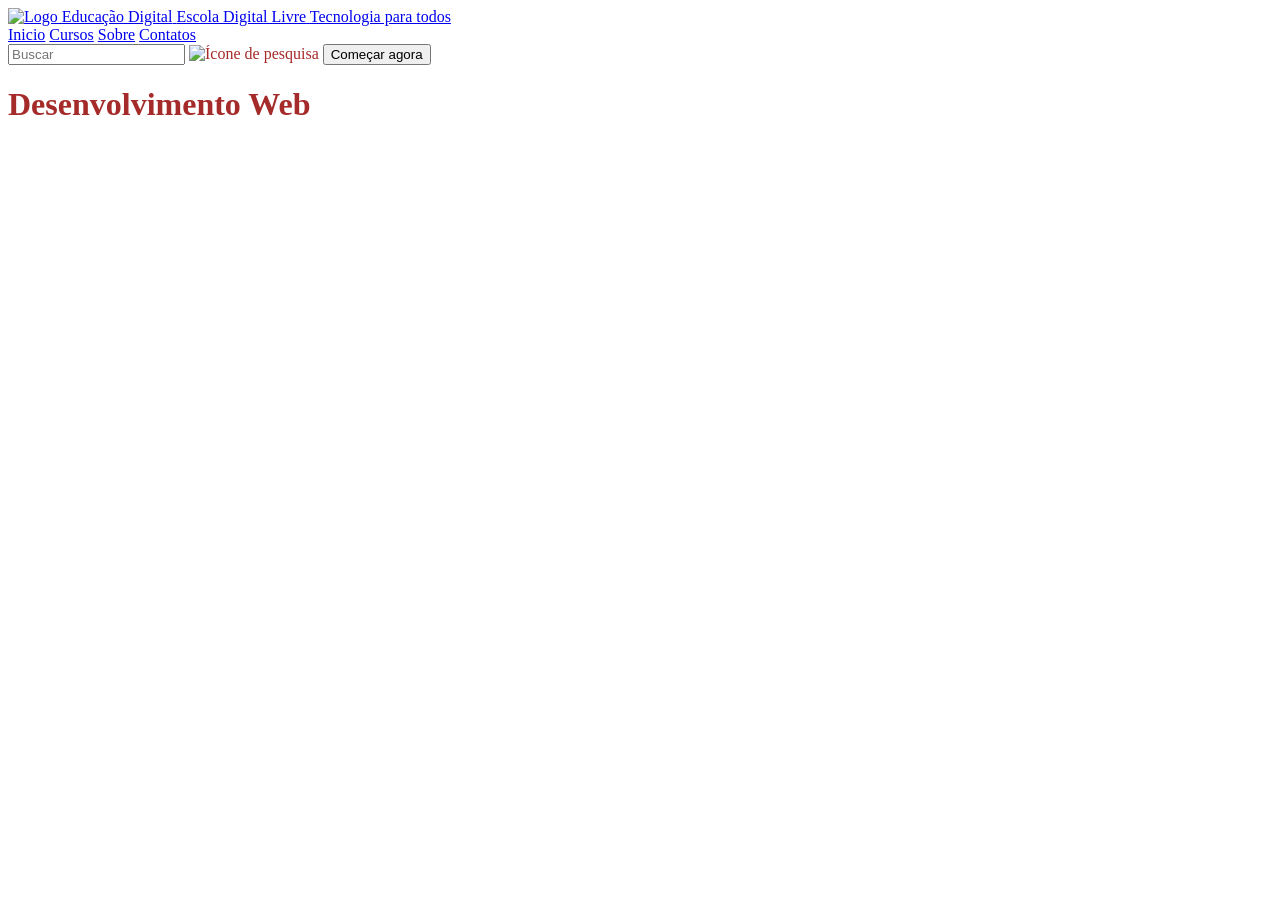
==== index.html @ f3c12954 "Add files via upload" ====
<!DOCTYPE html>
<!-- Deus é fiel. -->
 <!-- Declara que este documeno usa HTMLS -->

<html lang="pt-BR">
    <!-- Elemento raiz da página. Lang="pt-BR" define o idioma -->

<head>
    <!-- Informações de bastidores: não aparecem diretamente na tela -->
   
    <meta charset="UTF-8"> <!-- Condificaçao de caracteres, garante acentos corretos -->

    <meta name="viewport" content="width=device-width, initial-scale=1.0"> <!-- Ativa a responsividade em dispositivos móveis-->


    <title>Escola Digital Livre</title> <!-- Título exibido na aba do navegador -->

    <link rel="stylesheet" href="style.css">
    <!-- Conceta o arquivo de estilos (CSS) -->

</head>
<body>
    <!-- Tudo o que o usuário vê e interage fica aqui -->

 </header class="header">
<!-- Tag semántica: indica o cabeçalho da página -->

<div class="header-container">
    <!-- Container que agrupa e centraliza o conteúdo do header -->

    <a href="#" class="logo">
        <!-- Logo clicável, leva para a home -->
         <img src="./assets/Logo.png" alt="Logo Educação Digital" width="60px">
         <!-- img: adiciona imagem / src: caminho da imagem / alt: legenda da imagem -->

<span class="logo-text">
    <span class="logo-tittle">Escola Digital Livre</span>
    <span class="logo-subtittle">Tecnologia para todos</span>
</span>

</a>

<nav class="main-nav">
    <!-- Tag semântica para o menu de navegação -->

    <a href="./index.html">Inicio</a>
    <!-- a (link) para navegação | href é o caminho da página | "active" destaca a página atual -->

    <a href="./cursos.html" class="nav-link active">Cursos</a>
    <a href="#" class="nav-link">Sobre</a>
    <a href="#" class="nav-link">Contatos</a>
</nav>

<div class="header-actions">
    <!-- Agrupa os botões de busca e botão CTA -->

    <div class="search-box">
        <input type="text" placeholder="Buscar">
        <!-- Input: campo de entrada | placeholder some assim que o usuário digita -->

        <img src="./assets/icons8-search.svg" alt="Ícone de pesquisa">
<!-- Icone vetorial da lupa -->

<button class="btn-primary">Começar agora</button>
<!-- Botões para ações de página -->


    </div>

</div>
</header>


<h1>Desenvolvimento Web</h1>
</body>
</html>
---- style.css ----
.header-container {
    color: brown;
}
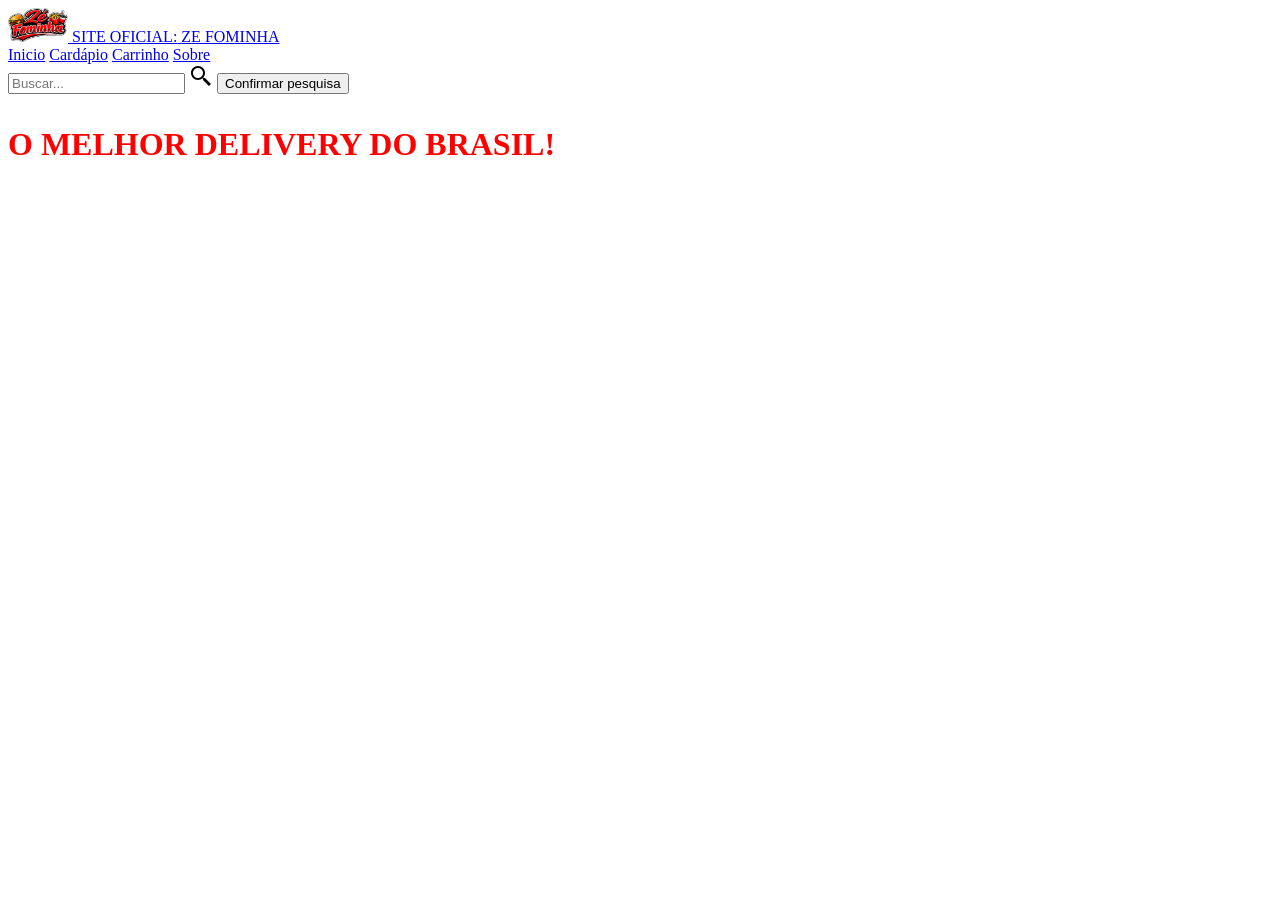
==== commit 3c73e18d: "Atualização do site" ====
--- a/index.html
+++ b/index.html
@@ -7,13 +7,13 @@
 
 <head>
     <!-- Informações de bastidores: não aparecem diretamente na tela -->
-   
+
     <meta charset="UTF-8"> <!-- Condificaçao de caracteres, garante acentos corretos -->
 
     <meta name="viewport" content="width=device-width, initial-scale=1.0"> <!-- Ativa a responsividade em dispositivos móveis-->
 
 
-    <title>Escola Digital Livre</title> <!-- Título exibido na aba do navegador -->
+    <title>Ze Fominha</title> <!-- Título exibido na aba do navegador -->
 
     <link rel="stylesheet" href="style.css">
     <!-- Conceta o arquivo de estilos (CSS) -->
@@ -22,7 +22,7 @@
 <body>
     <!-- Tudo o que o usuário vê e interage fica aqui -->
 
- </header class="header">
+</header class="header">
 <!-- Tag semántica: indica o cabeçalho da página -->
 
 <div class="header-container">
@@ -30,12 +30,12 @@
 
     <a href="#" class="logo">
         <!-- Logo clicável, leva para a home -->
-         <img src="./assets/Logo.png" alt="Logo Educação Digital" width="60px">
-         <!-- img: adiciona imagem / src: caminho da imagem / alt: legenda da imagem -->
+        <img src="./Assets/10154ccf-c654-463b-83f0-b17955331cc9.jpg" alt="Logo Zé Fominha" width="60px">
+      <!-- img: adiciona imagem / src: caminho da imagem / alt: legenda da imagem -->
 
 <span class="logo-text">
-    <span class="logo-tittle">Escola Digital Livre</span>
-    <span class="logo-subtittle">Tecnologia para todos</span>
+    <span class="logo-tittle">SITE OFICIAL:</span>
+    <span class="logo-subtittle">ZE FOMINHA</span>
 </span>
 
 </a>
@@ -46,22 +46,24 @@
     <a href="./index.html">Inicio</a>
     <!-- a (link) para navegação | href é o caminho da página | "active" destaca a página atual -->
 
-    <a href="./cursos.html" class="nav-link active">Cursos</a>
-    <a href="#" class="nav-link">Sobre</a>
-    <a href="#" class="nav-link">Contatos</a>
+    <a href="./cardapio.html" class="nav-link active">Cardápio</a>
+   
+    <a href="./Carrinho.html" class="nav-link">Carrinho</a>
+    
+    <a href="./Sobre.html" class="nav-link">Sobre</a>
 </nav>
 
 <div class="header-actions">
     <!-- Agrupa os botões de busca e botão CTA -->
 
     <div class="search-box">
-        <input type="text" placeholder="Buscar">
+        <input type="text" placeholder="Buscar...">
         <!-- Input: campo de entrada | placeholder some assim que o usuário digita -->
 
-        <img src="./assets/icons8-search.svg" alt="Ícone de pesquisa">
+        <img src="./Assets/icons8-pesquisar.svg" alt="Ícone de pesquisa">
 <!-- Icone vetorial da lupa -->
 
-<button class="btn-primary">Começar agora</button>
+<button class="btn-primary">Confirmar pesquisa</button>
 <!-- Botões para ações de página -->
 
 
@@ -71,6 +73,8 @@
 </header>
 
 
-<h1>Desenvolvimento Web</h1>
+<h1>
+<p style="color: red;">O MELHOR DELIVERY DO BRASIL!</p>
+</h1>
 </body>
 </html>
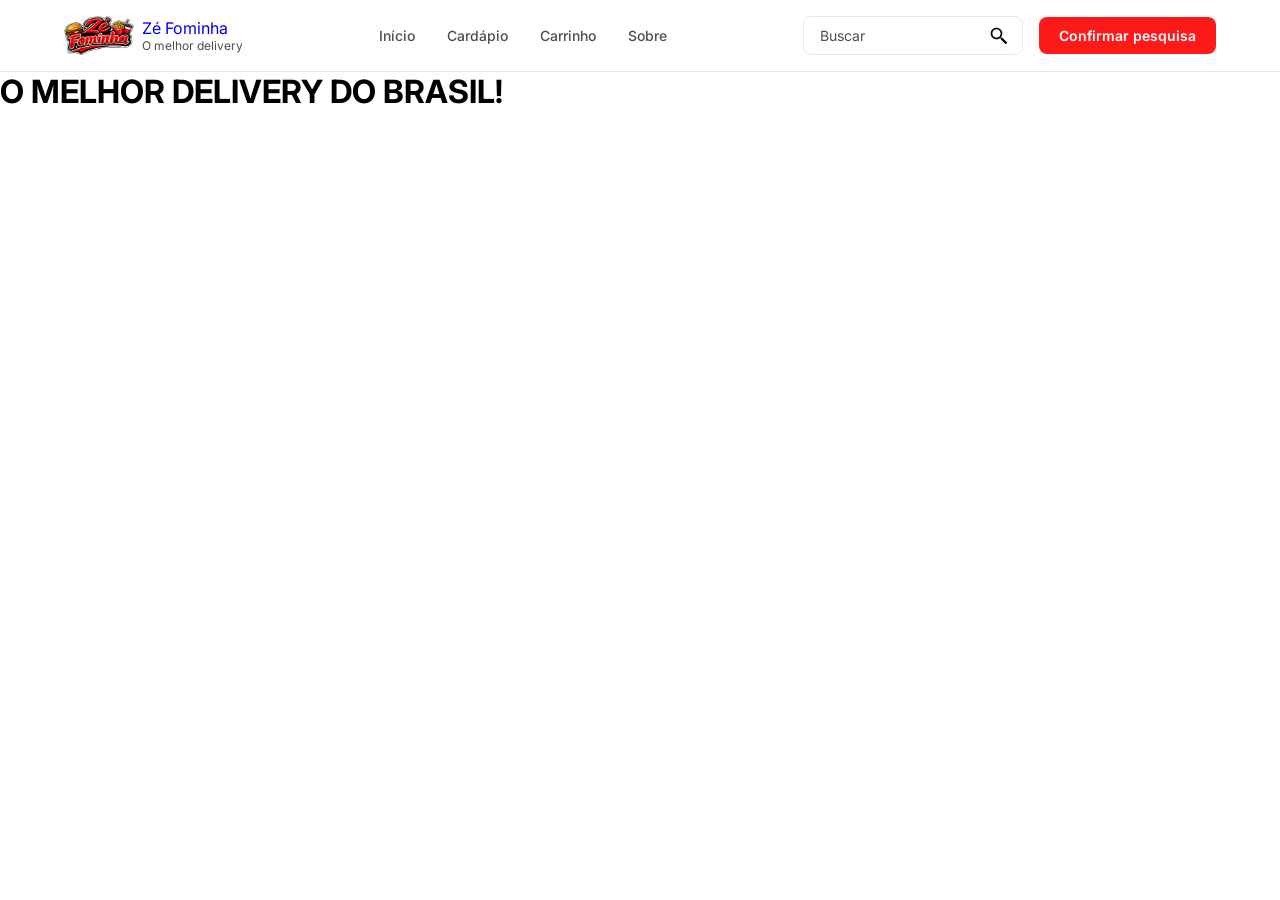
==== commit 4f593310: "atualização" ====
--- a/index.html
+++ b/index.html
@@ -1,6 +1,6 @@
 <!DOCTYPE html>
 <!-- Deus é fiel. -->
- <!-- Declara que este documeno usa HTMLS -->
+<!-- Declara que este documento usa HTML5 -->
 
 <html lang="pt-BR">
     <!-- Elemento raiz da página. Lang="pt-BR" define o idioma -->
@@ -8,73 +8,114 @@
 <head>
     <!-- Informações de bastidores: não aparecem diretamente na tela -->
 
-    <meta charset="UTF-8"> <!-- Condificaçao de caracteres, garante acentos corretos -->
+    <meta charset="UTF-8">
+    <!-- Codificação de caracteres, garante acentos corretos -->
 
-    <meta name="viewport" content="width=device-width, initial-scale=1.0"> <!-- Ativa a responsividade em dispositivos móveis-->
+    <meta name="viewport" content="width=device-width, initial-scale=1.0">
+    <!-- Ativa a responsividade em dispositivos móveis -->
 
-
-    <title>Ze Fominha</title> <!-- Título exibido na aba do navegador -->
+    <title>Zé Fominha</title>
+    <!-- Título exibido na aba do navegador -->
 
     <link rel="stylesheet" href="style.css">
-    <!-- Conceta o arquivo de estilos (CSS) -->
+    <!-- Conecta o arquivo de estilos CSS -->
+
+    <!-- Fonte do projeto -->
+    <link rel="preconnect" href="https://fonts.googleapis.com">
+    <link rel="preconnect" href="https://fonts.gstatic.com" crossorigin>
+    <link href="https://fonts.googleapis.com/css2?family=Inter:wght@400;500;600&display=swap" rel="stylesheet">
 
 </head>
+
 <body>
     <!-- Tudo o que o usuário vê e interage fica aqui -->
 
-</header class="header">
-<!-- Tag semántica: indica o cabeçalho da página -->
+    <header class="header">
+        <!-- Tag semântica: indica o cabeçalho da página -->
 
-<div class="header-container">
-    <!-- Container que agrupa e centraliza o conteúdo do header -->
+        <div class="header-container">
+            <!-- Container que agrupa e centraliza o conteúdo do header -->
 
-    <a href="#" class="logo">
-        <!-- Logo clicável, leva para a home -->
-        <img src="./Assets/10154ccf-c654-463b-83f0-b17955331cc9.jpg" alt="Logo Zé Fominha" width="60px">
-      <!-- img: adiciona imagem / src: caminho da imagem / alt: legenda da imagem -->
+        <!-- LOGO -->
+            <a href="./index.html" class="logo">
+                <!-- Logo clicável, leva para a página inicial -->
 
-<span class="logo-text">
-    <span class="logo-tittle">SITE OFICIAL:</span>
-    <span class="logo-subtittle">ZE FOMINHA</span>
-</span>
+                <img 
+                    src="./Assets/10154ccf-c654-463b-83f0-b17955331cc9.jpg"
+                    alt="Logo Zé Fominha"
+                    width="40"
+                >
+                <!-- Imagem da logo -->
 
-</a>
+                <span class="logo-text">
+                    <span class="logo-title">Zé Fominha</span>
+                    <span class="logo-subtitle">O melhor delivery</span>
+                </span>
 
-<nav class="main-nav">
-    <!-- Tag semântica para o menu de navegação -->
+            </a>
 
-    <a href="./index.html">Inicio</a>
-    <!-- a (link) para navegação | href é o caminho da página | "active" destaca a página atual -->
+            <!-- MENU DE NAVEGAÇÃO -->
+            <nav class="main-nav">
+                <!-- Tag semântica para o menu de navegação -->
 
-    <a href="./cardapio.html" class="nav-link active">Cardápio</a>
-   
-    <a href="./Carrinho.html" class="nav-link">Carrinho</a>
-    
-    <a href="./Sobre.html" class="nav-link">Sobre</a>
-</nav>
+                <a href="./index.html" class="nav-link">
+                    Início
+                </a>
+                <!-- "active" destaca a página atual -->
 
-<div class="header-actions">
-    <!-- Agrupa os botões de busca e botão CTA -->
+                <a href="./cardapio.html" class="nav-link">
+                    Cardápio
+                </a>
 
-    <div class="search-box">
-        <input type="text" placeholder="Buscar...">
-        <!-- Input: campo de entrada | placeholder some assim que o usuário digita -->
+                <a href="./Carrinho.html" class="nav-link">
+                    Carrinho
+                </a>
 
-        <img src="./Assets/icons8-pesquisar.svg" alt="Ícone de pesquisa">
-<!-- Icone vetorial da lupa -->
+                <a href="./Sobre.html" class="nav-link">
+                    Sobre
+                </a>
 
-<button class="btn-primary">Confirmar pesquisa</button>
-<!-- Botões para ações de página -->
+            </nav>
 
+            <!-- AÇÕES DO HEADER -->
+            <div class="header-actions">
+                <!-- Agrupa o campo de busca e o botão -->
 
-    </div>
+                <div class="search-box">
 
-</div>
-</header>
+                    <input 
+                        type="text" 
+                        placeholder="Buscar"
+                        aria-label="Buscar"
+                    >
+                    <!-- Campo de busca -->
 
+                    <img 
+                        class="search-icon"
+                        src="./Assets/icons8-pesquisar.svg"
+                        alt=""
+                        width="20"
+                    >
+                    <!-- Ícone da lupa -->
 
-<h1>
-<p style="color: red;">O MELHOR DELIVERY DO BRASIL!</p>
-</h1>
+                </div>
+
+                <button type="button" class="btn-primary">
+                    Confirmar pesquisa
+                </button>
+                <!-- Botão de ação -->
+
+            </div>
+
+        </div>
+    </header>
+
+    <!-- CONTEÚDO PRINCIPAL -->
+    <main>
+
+        <h1>O MELHOR DELIVERY DO BRASIL!</h1>
+
+    </main>
+
 </body>
 </html>
--- a/style.css
+++ b/style.css
@@ -0,0 +1,164 @@
+/* Cabeçalho da Escola Digital Livre: logo, menu (nav), busca e botão (actions) */
+
+/* VARIÁVEIS GLOBAIS */
+:root {
+    --color-primary: #ff1a1a; /* Cor principal */
+    --color-primary-dark: #ca3945; /* Versão escura da cor principal */
+    --color-text: #000000; /* Cor do texto principal */
+    --color-text-light: #4e4e4e; /* Cor do texto secundário */
+    --color-border: #E5E7EB; /* Cor das bordas */
+    --color-bg: #FFFFFF; /* Cor de fundo */
+    --font-main: 'Inter', sans-serif; /* Fonte principal */
+}
+
+/* RESET */
+* {
+    margin: 0;
+    padding: 0;
+    box-sizing: border-box;
+}
+
+/* CONFIGURAÇÕES GERAIS */
+body {
+    font-family: var(--font-main);
+    background-color: var(--color-bg);
+    color: var(--color-text);
+}
+
+/* HEADER */
+
+.header {
+    width: 100%;
+    background-color: var(--color-bg);
+    border-bottom: 1px solid var(--color-border);
+    position: sticky;
+    top: 0;
+    z-index: 100;
+}
+
+.header-container {
+    max-width: 1200px;
+    margin: 0 auto;
+    padding: 16px 24px;
+    display: flex;
+    align-items: center;
+    justify-content: space-between;
+    gap: 24px;
+}
+
+/* LOGO*/
+
+.logo {
+    display: flex;
+    align-items: center;
+    gap: 8px;
+    text-decoration: none;
+}
+
+.logo img {
+    width: auto;
+    height: auto;
+}
+
+.logo-text {
+    display: flex;
+    flex-direction: column;
+}
+
+.logo-subtitle {
+    font-size: 12px;
+    color: var(--color-text-light);
+}
+
+/* NAVEGAÇÃO */
+
+.main-nav {
+    display: flex;
+    align-items: center;
+    gap: 32px;
+}
+
+.nav-link {
+    text-decoration: none;
+    font-size: 14px;
+    font-weight: 500;
+    color: var(--color-text-light);
+    transition: color 0.2s ease;
+}
+
+.nav-link:hover {
+    color: var(--color-text);
+}
+
+.nav-link.active {
+    color: var(--color-primary);
+    font-weight: 600;
+}
+
+/* AÇÕES DO HEADER*/
+
+.header-actions {
+    display: flex;
+    align-items: center;
+    gap: 16px;
+}
+
+/* CAMPO DE BUSCA */
+
+.search-box {
+    position: relative;
+    display: flex;
+    align-items: center;
+}
+
+.search-box input {
+    font-family: var(--font-main);
+    width: 220px;
+    padding: 10px 40px 10px 16px;
+    border: 1px solid var(--color-border);
+    border-radius: 8px;
+    font-size: 14px;
+    outline: none;
+}
+
+.search-box input:focus {
+    border-color: var(--color-primary);
+}
+
+.search-box input::placeholder {
+    color: var(--color-text-light);
+}
+
+.search-icon {
+    position: absolute;
+    right: 14px;
+    width: 20px;
+    fill: var(--color-text-light);
+    pointer-events: none;
+}
+
+/* BOTÃO PRINCIPAL */
+
+.btn-primary {
+    font-family: var(--font-main);
+    background-color: var(--color-primary);
+    color: #ffffff;
+    border: none;
+    padding: 10px 20px;
+    border-radius: 8px;
+    font-size: 14px;
+    font-weight: 600;
+    cursor: pointer;
+    white-space: nowrap;
+    transition: background-color 0.2s ease;
+}
+
+.btn-primary:hover {
+    background-color: var(--color-primary-dark);
+}
+
+
+.logo img {
+    width: 70px;
+    height: auto;
+}
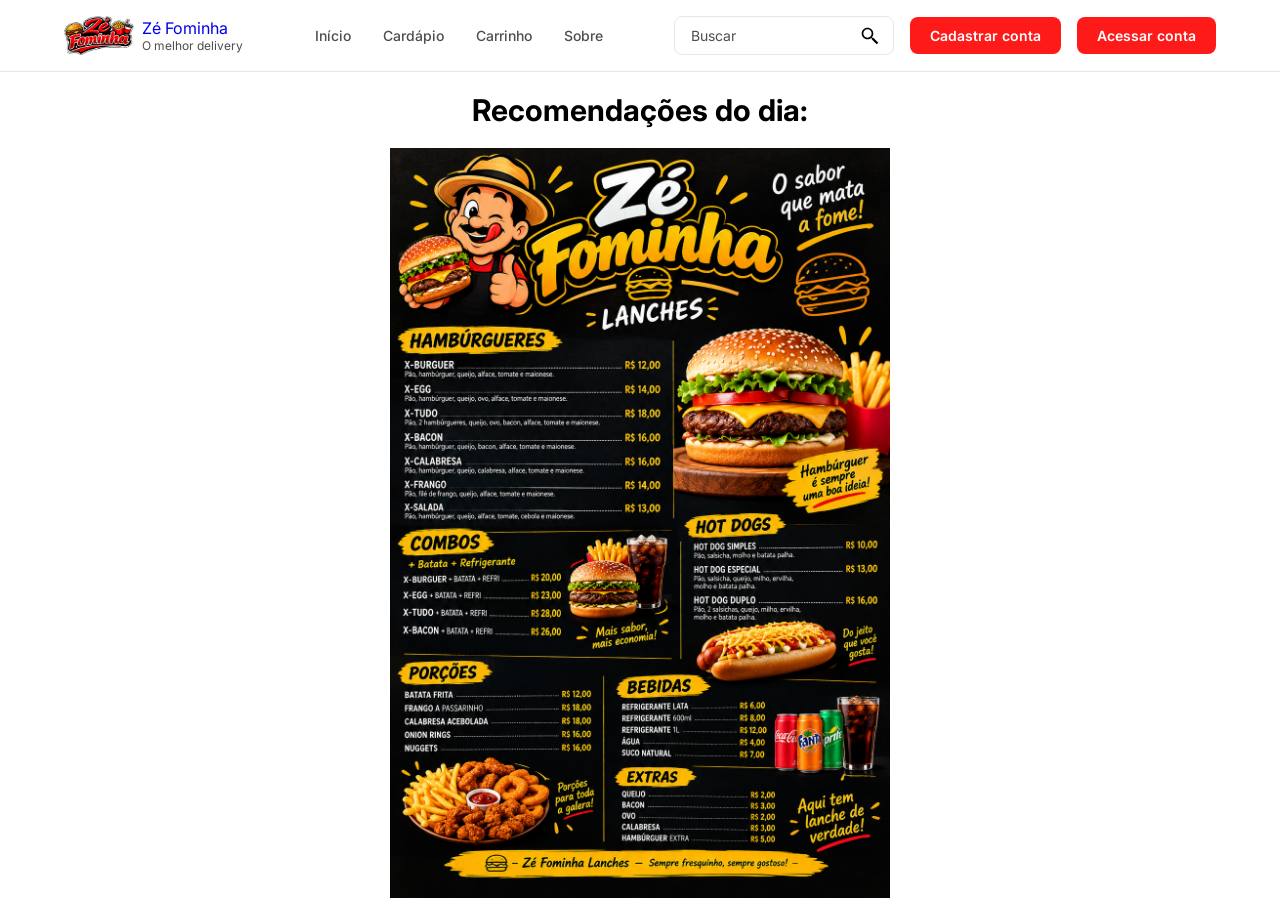
==== commit 66eb08e6: "atualização" ====
--- a/index.html
+++ b/index.html
@@ -101,7 +101,12 @@
                 </div>
 
                 <button type="button" class="btn-primary">
-                    Confirmar pesquisa
+                    Cadastrar conta
+                </button>
+                <!-- Botão de ação -->
+
+                <button type="button" class="btn-primary">
+                    Acessar conta
                 </button>
                 <!-- Botão de ação -->
 
@@ -113,9 +118,15 @@
     <!-- CONTEÚDO PRINCIPAL -->
     <main>
 
-        <h1>O MELHOR DELIVERY DO BRASIL!</h1>
+        <h1>Recomendações do dia:</h1>
 
     </main>
 
 </body>
 </html>
+
+<img 
+    class="imagem-cardapio"
+    src="./Assets/d485be4c-7fac-41a2-88e5-4ff4cf066d89.png"
+    alt="Hamburguer menu"
+>
--- a/style.css
+++ b/style.css
@@ -29,7 +29,7 @@
 
 .header {
     width: 100%;
-    background-color: var(--color-bg);
+    background-color: var(--font-main);
     border-bottom: 1px solid var(--color-border);
     position: sticky;
     top: 0;
@@ -161,4 +161,19 @@
 .logo img {
     width: 70px;
     height: auto;
+}
+
+main h1 {
+    font-size: 30px;
+    font-weight: 700;
+    margin: 20px 0;
+    color: rgb(0, 0, 0);
+    text-align: center;
+}
+
+.imagem-cardapio {
+    width: 500px;
+    height: auto;
+    display: block;
+    margin: 20px auto;
 }
